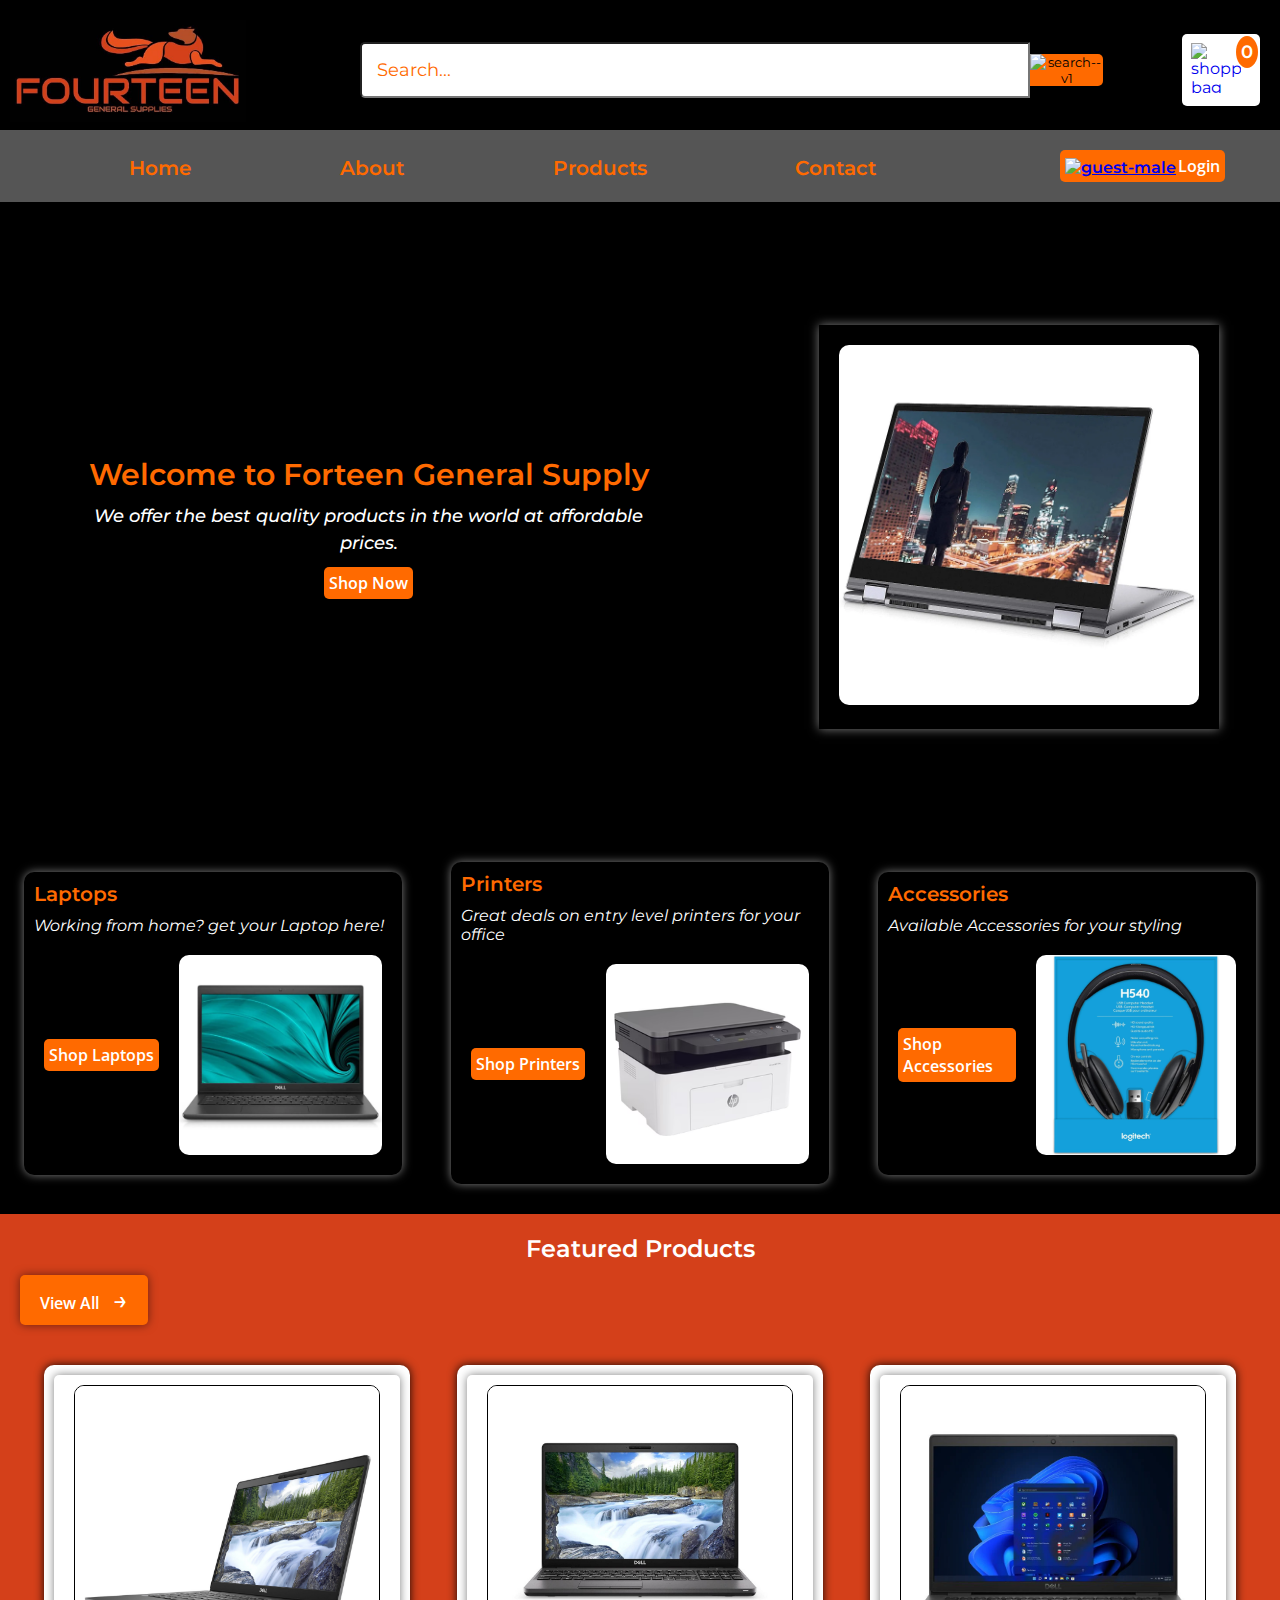
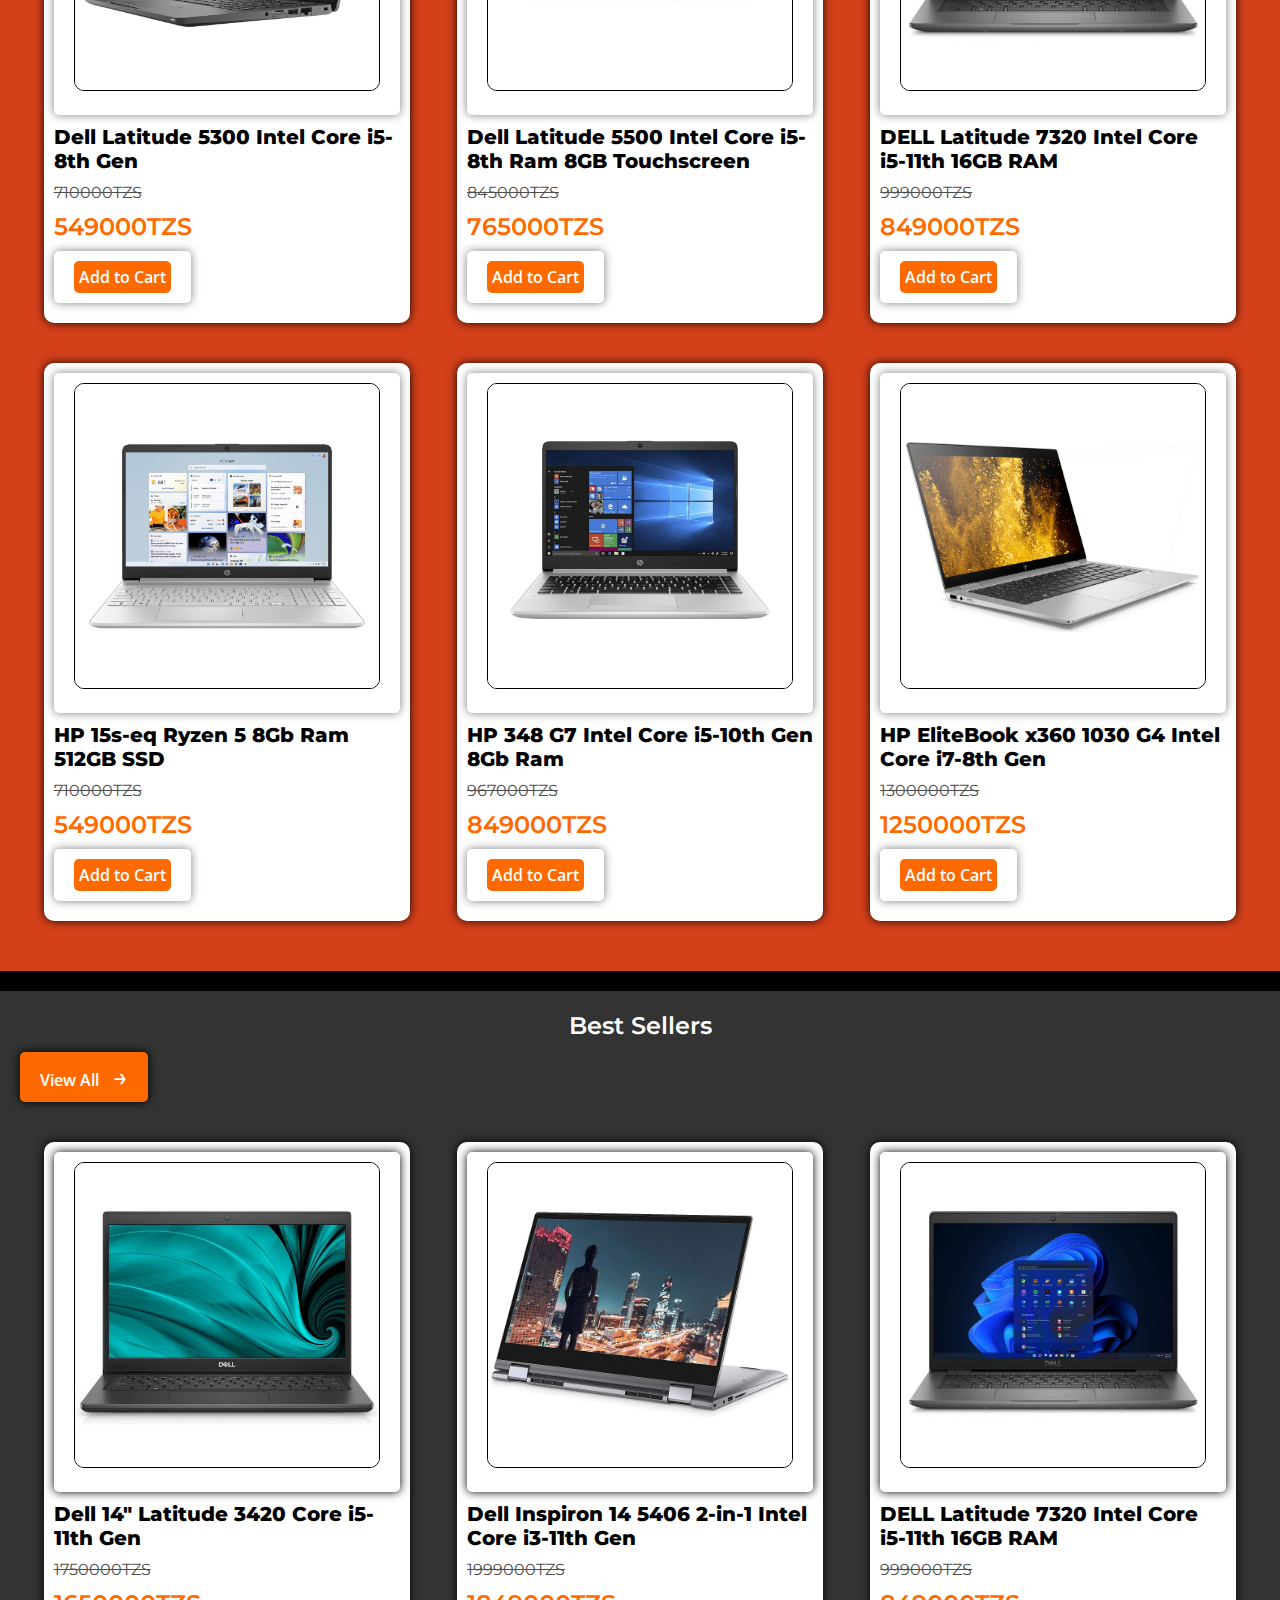
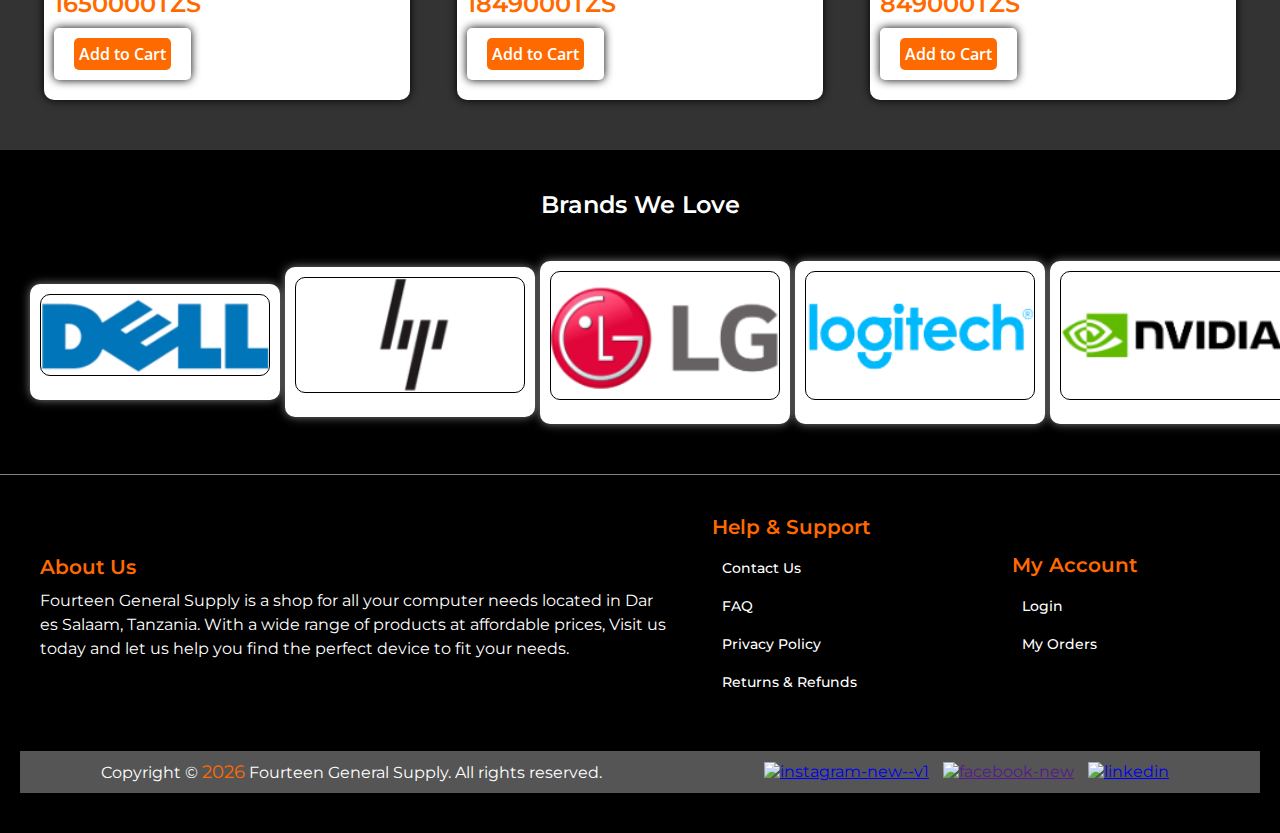
==== index.html @ 28618c10 "main" ====
<!DOCTYPE html>
<html lang="en">
<head>
    <meta charset="UTF-8">
    <meta name="viewport" content="width=device-width, initial-scale=1.0">
    <meta http-equiv="X-UA-Compatible" content="ie=edge">
    <!-- Imrted CDN  Fonts -->
    <link rel="preconnect" href="https://fonts.googleapis.com">
    <link rel="preconnect" href="https://fonts.gstatic.com" crossorigin>
    <link href="https://fonts.googleapis.com/css2?family=Montserrat:ital,wght@0,100..900;1,100..900&family=Open+Sans:ital,wght@0,300..800;1,300..800&family=Oswald:wght@200..700&family=Roboto:ital,wght@0,100;0,300;0,400;0,500;0,700;0,900;1,100;1,300;1,400;1,500;1,700;1,900&display=swap"
     rel="stylesheet">
     <!-- Imported CDN  Icons -->
     <link rel="stylesheet" href="https://cdnjs.cloudflare.com/ajax/libs/font-awesome/6.6.0/css/all.min.css" integrity="sha512-Kc323vGBEqzTmouAECnVceyQqyqdsSiqLQISBL29aUW4U/M7pSPA/gEUZQqv1cwx4OnYxTxve5UMg5GT6L4JJg=="
     crossorigin="anonymous" referrerpolicy="no-referrer" />
    <!-- Imported CSS Styles -->
    <link rel="stylesheet" href="styles.css">
    <title>Forteen General Supply</title>
</head>
<body>
    
    <!-- heaer & nav bar -->
     <header>
        <div class="container-header">
            
            <div class="container-logo"><a href="index.html"><img src="images/Logo.jpg" alt="logo"></a></div>
            
            <div class="search-container">
                <input type="text" placeholder="Search..." id="search-iput" autocomplete="off">
                <button id="search-btn"><img  src="https://img.icons8.com/ios/50/search--v1.png" alt="search--v1"/></button>
            </div>

            <div class="cart-container">
                <a href="add-to-cart.html"><img  src="https://img.icons8.com/ios/50/shopping-bag.png" alt="shopping-bag" id="add-to-cart-btn"/></a>
                <span id="cart-count">0</span>
            </div>
            
        </div>
        <nav>
            <ul>
                <li><a href="index.html">Home</a></li>
                <li><a href="about.html">About</a></li>
                <li><a href="products.html">Products</a></li>
                <li><a href="contact.html">Contact</a></li>
            </ul>

            <button class="btn" id="login-btn"><a href="login.html"><img src="https://img.icons8.com/ios-glyphs/30/guest-male.png" alt="guest-male"/></a>Login</button>
        </nav>
     </header>

     <!-- main section -->
    <main>
        <!-- hero section -->
         <section class="hero">
            <div class="hero-content">
                <h1>Welcome to Forteen General Supply</h1>
                <p>We offer the best quality products in the world at affordable prices.</p>
                <a href="products.html" class="btn" id="shopping-btn">Shop Now</a>
            </div>
            <div class="hero-image"><img src="images/9.webp" alt="hero"></div>
        </section>
        <section class="our-products">
            <div class="product-sample Laptop-product">
                <h3>Laptops</h3>
                <p>Working from home? get your Laptop here!</p>
                <div class="row">
                    <a href="products.html" class="btn">Shop Laptops</a>
                    
                 <img src="images/8.webp" alt="laptop-sample">
                    
                </div>
            </div>
            <div class="product-sample printer-product">
                <h3>Printers</h3>
                <p>Great deals on entry level printers for your office</p>
                <div class="row">
                    <a href="products.html" class="btn">Shop Printers</a>
                    <img src="images/printer.avif" alt="printer-sample">
                </div>
            </div>
            <div class="product-sample Accessories-product">
                <h3>Accessories</h3>
                <p>Available Accessories for your styling</p>
                <div class="row">
                    <a href="products.html" class="btn">Shop Accessories</a>
                    <img src="images/accessories.webp" alt="product-sample">
                </div>
            </div>
        </section>

        <!-- featured products -->
        <section class="featured-products-section section">
            <h2>Featured Products</h2>
            <a class="btn" href="products.html">View All <Span>&#8594;</Span></a>
            <div class="row-container" id="featured-products"></div>     
        </section>  
        <section class="best-sellers-section section">
            <h2>Best Sellers</h2>
            <a class="btn" href="products.html">View All <span>&#8594;</span></a>
            <div class="row-container" id="best-sellers"></div>
        </section> 
        
        <section class="section brands-section">
            <h2>Brands We Love</h2>
                <div class="row-container">
                    <div class="product-card">
                        <img src="images/DELL-Footer-Logos-for-website.webp" alt="DELL-Footer-Logos-for-website">
                    </div>
                    <div class="product-card">
                        <img src="images/HP-Footer-Logos-for-website-.webp" alt="DELL-Footer-Logos-for-website">
                    </div>
                    <div class="product-card">
                        <img src="images/LG-Footer-Logos-for-website.webp" alt="DELL-Footer-Logos-for-website">
                    </div>
                    <div class="product-card">
                        <img src="images/Logitech-Footer-Logos-for-website.webp" alt="DELL-Footer-Logos-for-website">
                    </div>
                    <div class="product-card">
                        <img src="images/nvidia-Footer-Logos-for-website.webp" alt="DELL-Footer-Logos-for-website">
                    </div>
                </div>
        </section>
    </main>

    <!-- footer section -->
    <footer class="footer">
        <div class="row-container">
            <div class="column">
                <h3>About Us</h3>
                <p>Fourteen General Supply is a shop for all your computer needs located in Dar es Salaam,
                     Tanzania. With a wide range of products at affordable prices, Visit us today and let us help you find the perfect device
                      to fit your needs.
                </p>
            </div>
            <div class="column">
                <h3>Help & Support</h3>
                <ul>
                    <li><a href="contact.html">Contact Us</a></li>
                    <li><a href="faq.html">FAQ</a></li>
                    <li><a href="privacy-policy.html">Privacy Policy</a></li>
                    <li><a href="return-refund.html">Returns & Refunds</a></li>
                </ul>
            </div>
            <div class="column">
                <h3>My Account</h3>
                <ul>
                    <li><a href="login.html">Login</a></li>
                    <li><a href="add-to-cart.html">My Orders</a></li>
                </ul>
            </div>
        </div>
        <div class="row-container copyright-container">
            <p class="copyright">Copyright &copy; <span id="copyright-span"></span> Fourteen General Supply. All rights reserved.</p>
            <div class="social-media">
                <a href="https://www.instagram.com/benoni_atrz" target="_blank"><img width="40" height="40" src="https://img.icons8.com/ios-filled/40/ff6a00/instagram-new--v1.png" alt="instagram-new--v1"/></a>
                <a href="" target="_blank"><img width="40" height="40" src="https://img.icons8.com/ios-filled/40/ff6a00/facebook-new.png" alt="facebook-new"/></a>
                <a href="https://www.linkedin.com/in/benjamin-william-12b984310" target="_blank"><img width="40" height="40" src="https://img.icons8.com/ios-filled/40/ff6a00/linkedin.png" alt="linkedin"/></a>
            </div>
        </div>
    </footer>
    <script type="module" src="index.js"></script>
</body>
</html>
---- styles.css ----
*, *::after, *::before {
    margin: 0;
    padding: 0;
    box-sizing: border-box;
    font-family: "Montserrat", sans-serif;
    scroll-behavior: smooth;
    user-select: none;
    /* headers font-family: "Oswald", sans-serif;
        p font-family: "Roboto", sans-serif;
        btn font-family: "Open Sans", sans-serif; */
}

body{
    background-color: #000000;
}
/* header css */
header {
    background-color: #000;
    display: flex;
    justify-content: space-between;
    align-items: center;
    padding: 10px 0px  0px;
    position: sticky;
    top: 0;
    flex-direction: column;
    width: 100%;
    vertical-align: middle;
    z-index: 100;
  
}

header .container-header{
    
    width: 100%;
    display: flex;
    align-items: center;
    justify-content: space-between;
}

header .container-logo {
    width: 20%;
    height: 100px;
    margin-bottom: 20px;
    padding: 10px;

}
header .container-logo img {
    width: 100%;
    object-fit: cover;
}

header .search-container{
    width: 60%;
    display: flex;
    align-items: center;
    justify-content: space-between;
    padding-left: 25px;
}

header .search-container input[type="text"] {
    padding: 15px 15px 15px 15px;
    border-radius: 5px 0 0 5px;
    width: 100%;
    color: #FF6A00;
    font-size: 18px;
    font-family: inherit;
}

::placeholder {
    color: #FF6A00;
}

#search-btn {
    background-color: #FF6A00;
    border: none;
    height: 100%;
    border-radius: 0 5px 5px 0;
    cursor: pointer;
    align-items: center;
    
}
#search-btn img {
    width: 100%;
    object-fit: cover;
}

.cart-container{
    margin-right: 20px;
    background-color: #fff;
    padding: 9px;
    border-radius: 5px;
    position: relative;
}
.cart-container img {
    display: inline-block;
    width: 50px;
    height: 50px;
    object-fit: cover;
    cursor: pointer;
    margin-right: 10px;
}

#cart-count {
  top: 2px;
  right: 2px;
  background-color: #FF6A00;
  color: #fff;
  padding: 5px;
  position: absolute;
  border-radius: 50%;
  font-size: 18px;
  font-weight: 600;
}

header nav {
    display: flex;
    font-family: "Oswald", sans-serif;
    font-size: 28px;
    font-weight: 600;
    justify-content: space-around;
    align-items: center;
    padding: 10px 0;
    background-color: #555;
    width: 100%;
   
} 
header nav ul{
    width: 70%;
    display: flex;
    justify-content: space-around;
    align-items: center;
}
header nav ul li{
    list-style: none;
    display: inline-block;
    padding: 8px 12px;
    position: relative;
    cursor: pointer;
}

header nav ul li a{
    color: #FF6A00;
    text-decoration: none;
    font-size: 20px;
}
header nav ul li::after{
    content: '';
    width: 0%;
    height: 2px;
    background: #f44336;
    display: block;
    margin: auto;
    transition: 0.5s;
}
header nav ul li:hover::after{
    width: 100%;
}


.btn{
    background-color: #FF6A00;
    color: #fff;
    padding: 5px 5px;
    border: none;
    border-radius: 5px;
    cursor: pointer;
    text-decoration: none;
    transition: 0.5s;
    font-size: 16px;
    font-weight: 600;
    align-items: center;
    transition: .5s ease-in-out;
    font-family: "Open Sans", sans-serif;
}

.btn:hover{
    background-color: #f44336;
}

.btn img{
    vertical-align: middle;
    object-fit: cover;
    margin-right: 2px;
}


/* main section */

main {
   width: 100%; 
   font-family: "Roboto", sans-serif;
   /* margin-top: 180px; */
   /* padding: 20px 0px; */
}

.hero{

    display: flex;
    padding-top: 20px;
    gap: 20px;
    justify-content: space-around;
    align-items: center;
    height: 70vh;
    margin-bottom: 20px;
    /* background-color: #818080; */

}
 main .hero-content #shopping-btn{
    padding-bottom: 10px 10px;
    display: inline-block;
}

.hero-content{
    flex-basis: 48%;
    display: flex;
    padding: 10px;
    flex-direction: column;
    align-items: center;
    justify-content: center;
    /* background-color: red; */
}

.hero-image{
   flex-basis: 48%;
    max-width: 400px;
    padding: 20px;
    border-radius: 10;
}
.hero-image img{
    width: 100%;
    object-fit: cover;
    border-radius: 10px;
    cursor: pointer;
}


.hero-content h1{
    font-family: "Montserrat", sans-serif;
    color: #FF6A00;
    text-shadow: 0px 0px 5px rgba(0, 0, 0, 0.9);
    font-size: 30px;
    font-weight: 600;
    text-align: center;
    margin-bottom: 10px;
}

.hero-content p {
    font-size: 18px;
    text-align: center;
    line-height: 1.5;
    margin-bottom: 10px;
    color: #fff;
    font-style: italic;
    text-shadow: 0px 0px 5px rgba(0, 0, 0, 0.9);
    font-weight: 500;
}

.our-products{
     display: flex;
     gap: 20px;
     justify-content: space-around;
     align-items: center;
     padding: 10px;
     margin-top: 20px;
     width: 100%;
}

 .product-sample{
    flex-basis: 30%;
    padding: 10px;
    border-radius: 10px;
    cursor: pointer;
    transition: 0.5s ease-in-out;
}
.product-sample:hover{
    transform: translateY(8px);
}
.row:hover img{
    transform: rotate(160deg);
}

.product-sample h3{
    font-size: 20px;
    font-weight: 600;
    text-align: left;
    margin-bottom: 10px;
    color: #FF6A00;
}
.product-sample p{
    font-size: 16px;
    text-align: left;
    margin-bottom: 10px;
    color: #fff;
    font-style: italic;
}

.row{
    display: flex;
    gap: 20px;
    justify-content: space-around;
    align-items: center;
    padding: 10px;
    width: 100%;
}
.row a {
    display: inline-block;
}

.row img{
    display: inline-block;
    width: 60%;
    height: 200px;
    object-fit: cover;
    border-radius: 10px;
}

/* featured section */

.section{
    padding: 20px;
    margin-top: 20px;
    width: 100%;
}
.featured-products-section{
    background-color: #D4401A;
}
.section a{
    display: inline-block;
    text-decoration: none;
    color: #fff;
    padding: 10px 20px;
    border-radius: 5px;
    transition: 0.5s ease-in-out;
    box-shadow: 0px 0px 10px rgba(0,0,0,0.5); 
    margin-bottom: 10px;
}
.section a span , .page-btn button span{
    font-size: 25px;
    font-weight: 500;
    color: #fff;
    margin-left: 10px;
    display: inline-block;
    transition: 0.5s ease-in-out;
}

.section a:hover span, .page-btn button:hover span{
    transform: rotate(-36deg);
}
.row-container{
    display: flex;
    gap: 20px;
    justify-content: space-around;
    align-items: center;
    flex-wrap: wrap;
    padding: 10px;
    width: 100%;
    margin-bottom: 20px;
}

.section h2{
    font-size: 24px;
    font-weight: 600;
    text-align: center;
    color: #fff;
    margin-bottom: 10px; 
}

.section h2::after{
    content: '';
    width: 0%;
    height: 2px;
    background: #fff;
    display: block;
    margin: auto;
    transition: 0.5s;
}

.section h2:hover::after{
    width: 100%;
}

.product-card{
    flex-basis: 30%;
    min-width: 250px;
    padding: 10px;
    margin-top: 20px;
    border-radius: 10px;
    background-color: #fff;
    box-shadow: 0px 0px 10px rgba(0, 0, 0, 0.9);
    transition: .5s ease-in-out;
}
.product-card:hover{
    transform: translateY(8px);
}

.product-card img {
    width: 100%;
    object-fit: cover;
    cursor: pointer;
    border-radius: 10px;
    border: 1px solid #000;
    margin-bottom: 10px;
}

.product-card h3{
    font-size: 20px;
    font-weight: 800;
    text-align: left;
    margin-bottom: 10px;
    color: #000;
}

#old-price{
    font-size: 16px;
    text-decoration: line-through;
    color: #504f4f;
    margin-bottom: 10px;
}

#new-price{
    font-size: 24px;
    font-weight: 600;
    color: #FF6A00;
    margin-bottom: 10px;
}
.best-sellers-section{
    background-color: #333;
    /* margin-top: 20px; */
}

.product-sample,
.hero-image{
    box-shadow: 0px 0px 10px rgba(255, 255, 255, 0.5);
}
.best-sellers-section a, 
.best-sellers-section .product-card{
    box-shadow: 0px 0px 10px rgba(0, 0, 0, 1);
}

/* brand section */
.brands-section .row-container{
    flex-wrap: nowrap;
    gap: 5px;
}
.brands-section .row-container .product-card{
    flex-basis: 20%;
    box-shadow: 0px 0px 10px rgba(255, 255, 255, 0.5);
}


.footer{
    color: #fff;
    border-top: 1px solid rgba(255, 255, 255, 0.5) ;
    padding: 20px;
    width: 100%;
    /* height: 70vh; */
}
.footer .row-container{
    flex-wrap: nowrap;
    justify-content: space-around;
    gap: 20px;
}

.footer .row-container .column{
    /* flex-basis: 50%; */
    flex-grow: 1;
    padding: 10px;
}
.footer .row-container .column:first-child{
    flex-basis: 45%;
}
 .column h3{
    font-size: 20px;
    font-weight: 600;
    color: #FF6A00;
    margin-bottom: 10px;
}
.footer .row-container .column p{
    font-size: 16px;
    color: #fff;
    margin-bottom: 10px;
    line-height: 1.5;
}
.column ul{
    display: flex;
    gap: 10px;
    align-items: flex-start;
    justify-content: flex-start;
    padding: 10px;
    font-size: 14px;
    font-weight: 500;
    flex-direction: column;
}
.column ul li{
    list-style-type: none;
    margin-bottom: 10px;
}
.column ul li a{
    text-decoration: none;
    color: #fff;
}
.copyright-container{
    text-align: center;
    background: #555;
    bottom: 0;
}

#copyright-span{
    color: #FF6A00;
    font-size: 18px;
}

.social-media a{
    margin-right: 10px;
    transition: transform 1s ease-in-out;
}

.social-media a:hover img{
    transform: translateY(-8px);
}


/* About us */

.about-us, .burner, .offers{
    color: #fff;
}

.about-us{
    /* background-color: #D4401A; */
    width: 50%;
    margin: 20px auto 20px;
    padding: 20px;
    border-radius: 10px;
    box-shadow: 0px 0px 10px rgba(255, 255, 255, 0.7);
}

.about-us h1{
    font-size: 30px;
    font-weight: 600;
    text-align: center;
    margin-bottom: 20px;
    color: #D4401A;
}

.about-us p{
    font-size: 19px;
    line-height: 1.5;
    text-align: justify;
}

.about-div{
    margin-top: 20px;
}

.about-div h3{
    font-size: 24px;
    font-weight: 600;
    text-align: left;
    color: #FF6A00;
    margin-bottom: 20px;
}

.burner{
    background-color: #D4401A;
    padding: 20px;
    width: 100%;
    text-align: center;
    margin-top: 40px;
}

.burner h2{
    font-size: 30px;
    font-weight: 600;
    
}

.burner p, .burner h2{
    margin-bottom: 20px;
}
.burner p{
    font-size: 19px;
    line-height: 1.5;
    letter-spacing: 1.5px;
}

.burner form {
    width: 50%;
    display: flex;
    justify-content: space-around;
    align-items: center;
    margin: 0 auto 20px;
    gap: 20px;
    padding: 20px;
    border-radius: 10px;
    box-shadow: 0px 0px 10px rgba(0, 0, 0, 0.7);
}

.burner form input{
   flex-basis: 70%;
    padding: 20px;
    border-radius: 5px;
    border: none;
    font-size: inherit;
    font-family: inherit;
}

.burner form button{
    padding:  20px;
    border: none;

}
.offers .row-container {
    flex-wrap: nowrap;
}

.offers .row-container .col-2{
    flex-basis: 50%;
    padding: 20px;
    border-radius: 10px;
    box-shadow: 0px 0px 10px rgba(255, 255, 255, 0.7);
    margin: 20px 0;
}

.offers .row-container .col-2 .column img{
     margin-right: 10px;
     object-fit: cover;
}

/* all product section */

.products-main{
    color: #fff;
}

.categories ul{
    display: flex;
    gap: 20px;
    justify-content: space-around;
    padding: 20px;
    background-color: #333;
}
.categories ul li{
    list-style-type: none;
    margin-bottom: 10px;
    font-size: 18px;
    font-weight: 300;
    cursor: pointer;
}


.col-2{
    display: flex;
    justify-content: space-between;
    align-items: center;
    border: 1px solid #fff;
    padding:  20px 20px 0;
    margin-bottom: 20px;
}

.col-2 h1{
    font-size: 30px;
    font-weight: 600;
    align-self: flex-start;
    margin-bottom: 20px;
    color: #D4401A;
}

.col-2 select{
    padding: 10px 20px;
    border-radius: 5px;
    border: none;
    font-size: inherit;
    font-family: inherit;
    cursor: pointer;
    color: #FF6A00;
    margin-bottom: 20px;
}

.page-btn {
    margin: 0 auto 20px;
}

 .page-btn button{
    padding: 10px 20px;
    border: none;
    border-radius: 5px;
    background-color: #FF6A00;
    color: #fff;
    cursor: pointer;
    transition: background-color 0.3s ease-in-out;
} 




/* contact us page */

.location{
    width: 80%;
    margin: auto;
    padding: 80px 0;
    
}

.location iframe{
    width: 100%;
    border-radius: 10px;
    box-shadow: 0px 0px 10px rgba(255, 255, 255, 0.7);
    /* filter: invert(100); */
}

.location h2{
    font-size: 30px;
    font-weight: 600;
    margin-bottom: 20px;
    text-align: center;
    color: #D4401A;
}

.contact-section{
    color: #fff;
}

.contact-section .col-2 {
    flex-direction: column;
    align-items: flex-start;
} 

.contact-section .col-2 p{
    font-size: 16px;
    margin-bottom: 10px;
}

.contact-section .col-2 p img{
    margin-right: 10px;
    vertical-align: middle;
}


.contact-section .row-container .column:nth-child(2) {
    flex-basis: 50%;
    
}

.contact-section .row-container #contact-form{
    width: 80%;
    margin: auto;
    padding: 40px;
    border-radius: 10px;
    box-shadow: 0px 0px 10px rgba(255, 255, 255, 0.7);
}

.contact-section .row-container #contact-form .form-group{
    margin-bottom: 20px;
    display: flex;
    align-items: flex-start;
    justify-content: flex-start;
    flex-direction: column;
    width: 100%;
}

#contact-form .form-group label{
    margin-bottom: 10px;
}

#contact-form .form-group input, #contact-form .form-group textarea{
    padding: 10px;
    border-radius: 5px;
    border: none;
    font-size: inherit;
    font-family: inherit;
    color: #D4401A;
    width: 100%;
}
#contact-form .form-group input[type="button"] {
    color: #fff;
}
#message-error, #message-success{
    font-size: 16px;
    font-weight: 600;
    margin-top: 10px;
}
#message-error{
    color: red;
    display: none;
}

#message-success{
    color: green;
    display: none;
}

/* Account page */

.account-page{
    color: #fff;
}

.account-page .container{
    /* background: #f44336; */
    width: 450px;
    padding: 24px;
    margin: 50px auto;
    border-radius: 10px;
    box-shadow: 0 0px 35px 5px rgba(255,255,255,0.7);
}

.account-page .container form{
    margin: 0 20px;
}

.account-page .container .form-title{
    font-size: 24px;
    font-weight: 800;
    text-align: center;
    color: #FF6A00;
    padding: 1.3rem;
    margin-bottom: 0.4rem;
}

.account-page .container input{
    padding: 10px;
    border-radius: 5px;
    border: none;
    font-size: inherit;
    font-family: inherit;
    color: #D4401A;
    width: 100%;
}

.account-page .container .input-group{
    padding: 1% 0;
    position: relative;
}

.account-page .container input::placeholder{
    color: #D4401A;
}

.account-page .container .input-group label{
    color: #fff;
    margin-bottom: 20px;
}

.account-page .container .recover{
    text-align: right;
    font-size: 1rem;
    margin: 1rem 0;
}

.account-page .container .recover a{
    text-decoration: none;
    color: #D4401A;
}

.account-page .container .recover a:hover{
    color: #FF6A00;
    text-decoration: underline;
}

.account-page .container .btn{
    margin-top: 20px;
    color: white;
    
}

.account-page .container .or{
    font-size: 1.1rem;
    margin-top: 0.5rem;
    text-align: center;
}

.account-page .container .icons{
    text-align: center;

}

.account-page .container .icons img{
    margin: 20px 20px 0 0;
    cursor: pointer;
}

 .links{
    display: flex;
    justify-content: space-between;
    padding: 0 4rem;
    margin-top: 0.9rem;
    font-weight: bold;
   
}

.account-page .container button{
    color: #FF6A00;
    border: none;
    background-color: transparent;
    font-size: 1rem;
    font-weight: bold;
    cursor: pointer;
}

.account-page .container button:hover{
    text-decoration: underline;
    color: #D4401A;
}

.account-page .container .messageDiv{
    background-color: #FF6A00;
    color: white;
    padding: 10px 20px;
    margin: 10px;
    border-radius: 5px;
    font-size: 1rem;
    opacity: 0;
    width: 100%;
    animation: fadeOut 7s forwards;
}

@keyframes fadeOut {
    0% { opacity: 1; }
    100% { opacity: 0; }
}

.page-error{
    display: none;
    display: flex;
    flex-direction: column;
    justify-content: center;
    align-items: center;
    gap: 20px;

}

.page-error h1 {
    font-size: 40px;
    font-weight: 800;
    color: #FF6A00;
}

.page-error p {
    font-size: 20px;
    color: #D4401A;
}


/* PRODUCT DETAILS PAGES */
main #products{
    padding: 10px;
 
    justify-content: space-between;
}
.small-images-container{
    flex-basis: 20%;
    max-width: 150px;
    display: flex;
    justify-content: space-around;
    gap: 20px;
    margin-bottom: 10px;
    align-items: flex-start;
    flex-direction: column;
    padding: 10px;
  
}

.small-images-container .small-image{
    width: 100%;
    height: auto;
    object-fit: cover;
    cursor: pointer;
    border-radius: 5px;
    transition: transform 0.3s ease-in-out;
    box-shadow: -5px 5px 5px rgba(255, 255, 255, 0.3);
}

#products .large-image-container{
    flex-basis: 30%;
    max-width: 450px;
    align-items: center;
    padding: 10px;
    border-radius: 10px;
    box-shadow: 0px 0px 10px rgba(255, 255, 255, 0.8);
    position: relative; /* Position relative for absolute positioning of the magnifying glass */   
    height: auto; /* Set height automatically */  
    overflow: hidden; /* Hide overflow for the magnifying glass */  
}

#products .large-image-container img{
    width: 100%;
    height: auto;
    object-fit: cover;
    border-radius: 5px;
    
}

#product-details{
    flex-basis: 50%;
    padding: 20px;
    margin-left: 20px;
    border-radius: 10px;
    color: #fff;
    box-shadow: 0px 0px 10px rgba(255, 255, 255, 0.8);
}
#product-details h2{
    color: #FF6A00;
    font-size: 24px;
}
#product-details .details{

    display: flex;
    gap: 20px;
    justify-content: space-between;
    align-items: center;
    margin: 10px;
}
#product-details .details p{
    font-size: 20px;
    font-weight: 500;
    text-align: left;
}

#product-details .details p:first-child{
    font-weight: 600;
    margin-left:  30px;
}
#product-details .details p:last-child{
    margin-right:  60px;
}

.price-container{
    display: flex;
    gap: 20px;
    justify-content: center;
    align-items: center;
    margin: 10px;
}

.price-container #old-price{
    color: #fff;
}

.cart-detail-container{
    display: flex;
    gap: 20px;
    justify-content: center;
    align-items: center;
    margin: 10px;
}

.cart-detail-container input{
    width: 60px;
    padding: 10px;
    border-radius: 5px;
    border: none;
    text-align: center;
}

.magnifier {  
    position: absolute;  
    border: 3px solid rgba(255, 255, 255, 0.8);  
    border-radius: 50%;  
    cursor: none; /* Hide cursor when hovering */  
    width: 100px; /* Size of the magnifying glass */  
    height: 100px; /* Size of the magnifying glass */  
    opacity: 1;   
    pointer-events: none; /* Prevent interaction with the magnifier */  
    background-repeat: no-repeat;  
    background-size: 700%; /* Scale the background image for zooming */  
    display: none; /* Hidden by default */  
}  

/* --------------------cart items---------------------------- */

.cart-page{
    margin: 80px auto;
}

table{
    width: 100%;
    border-collapse: collapse;
}

.cart-info{
    display: flex;
    flex-wrap: wrap;
}
.cart-info p{
    font-size: 20px;
    margin-bottom: 10px;
}
.cart-info small {
    font-size: 18px;
    margin-bottom: 10px;
}
.cart-info br{
    margin-top: 10px;
}
th{
    text-align: left;
    padding: 20px;
    color: #fff;
    background: #ff523b;
    font-weight: 600;
    text-transform: uppercase;
    font-size: 20px;
}

td{
    padding: 10px 10px;
    border-bottom: 1px solid #ddd;
}

td input{
    width: 50px;
    height: 40px;
    padding: 10px;
    text-align: center;
}

td button{
   margin-top: 10px;
}

td img{
    width: 100px;
    height: 100px;
    margin-right: 10px;
    border-radius: 10px;
}

.total-price{
    display: flex;
    justify-content: flex-end;
}

.total-price table{
    margin-top: 20px;
    border-top: 3px solid #ff523b;
    width: 100%;
    max-width: 400px;
}

td:last-child{
    text-align: right;
    font-size: 20px;
}

th:last-child{
    text-align: right;
}

.small-container{
    padding-left: 25px;
    padding-right: 25px;
    margin: auto;
    max-width: 1080px;
    color: #fff;
}

.empty{
    width: 50%;
    padding: 0 25px;
    margin: auto;
    max-width: 1080px;
    color: #fff;
}


.empty p{
    font-size: 24px;
    text-align: center;
    color: #FF6A00;
    margin-bottom: 10px;
}
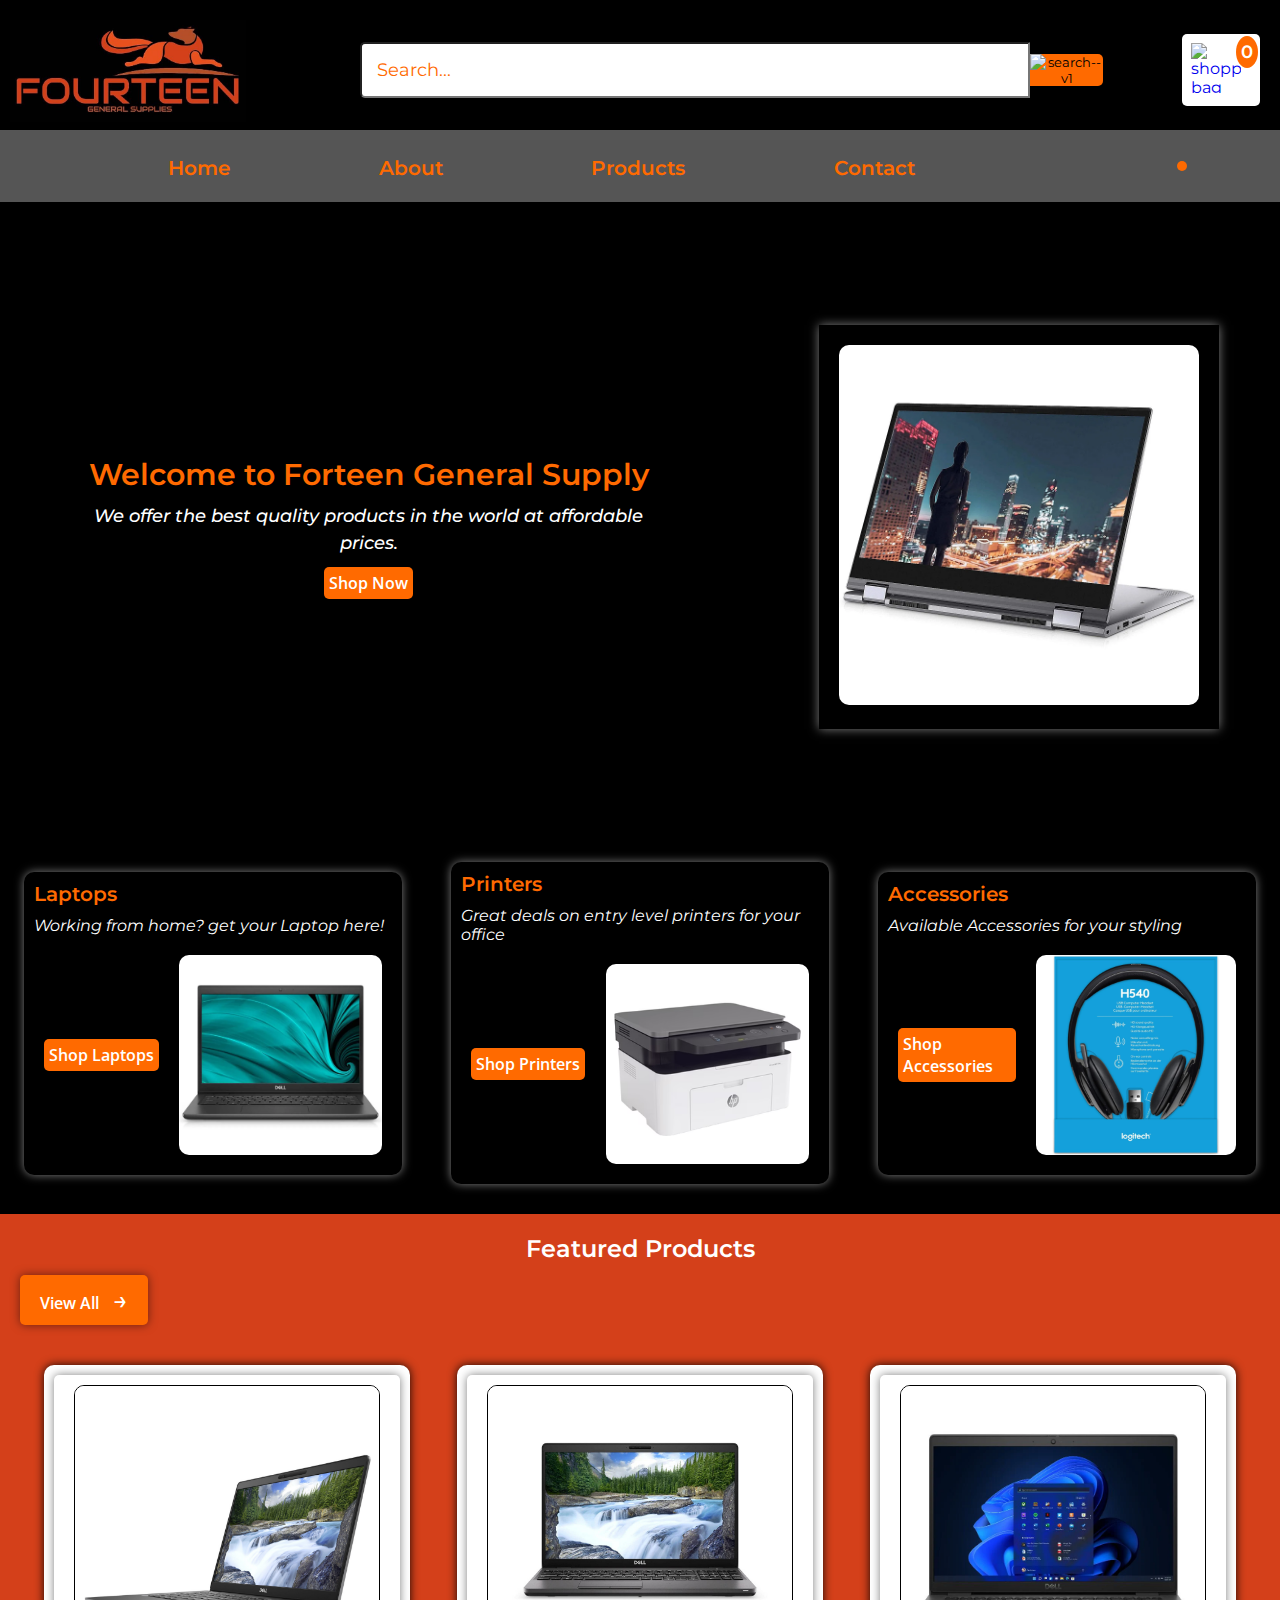
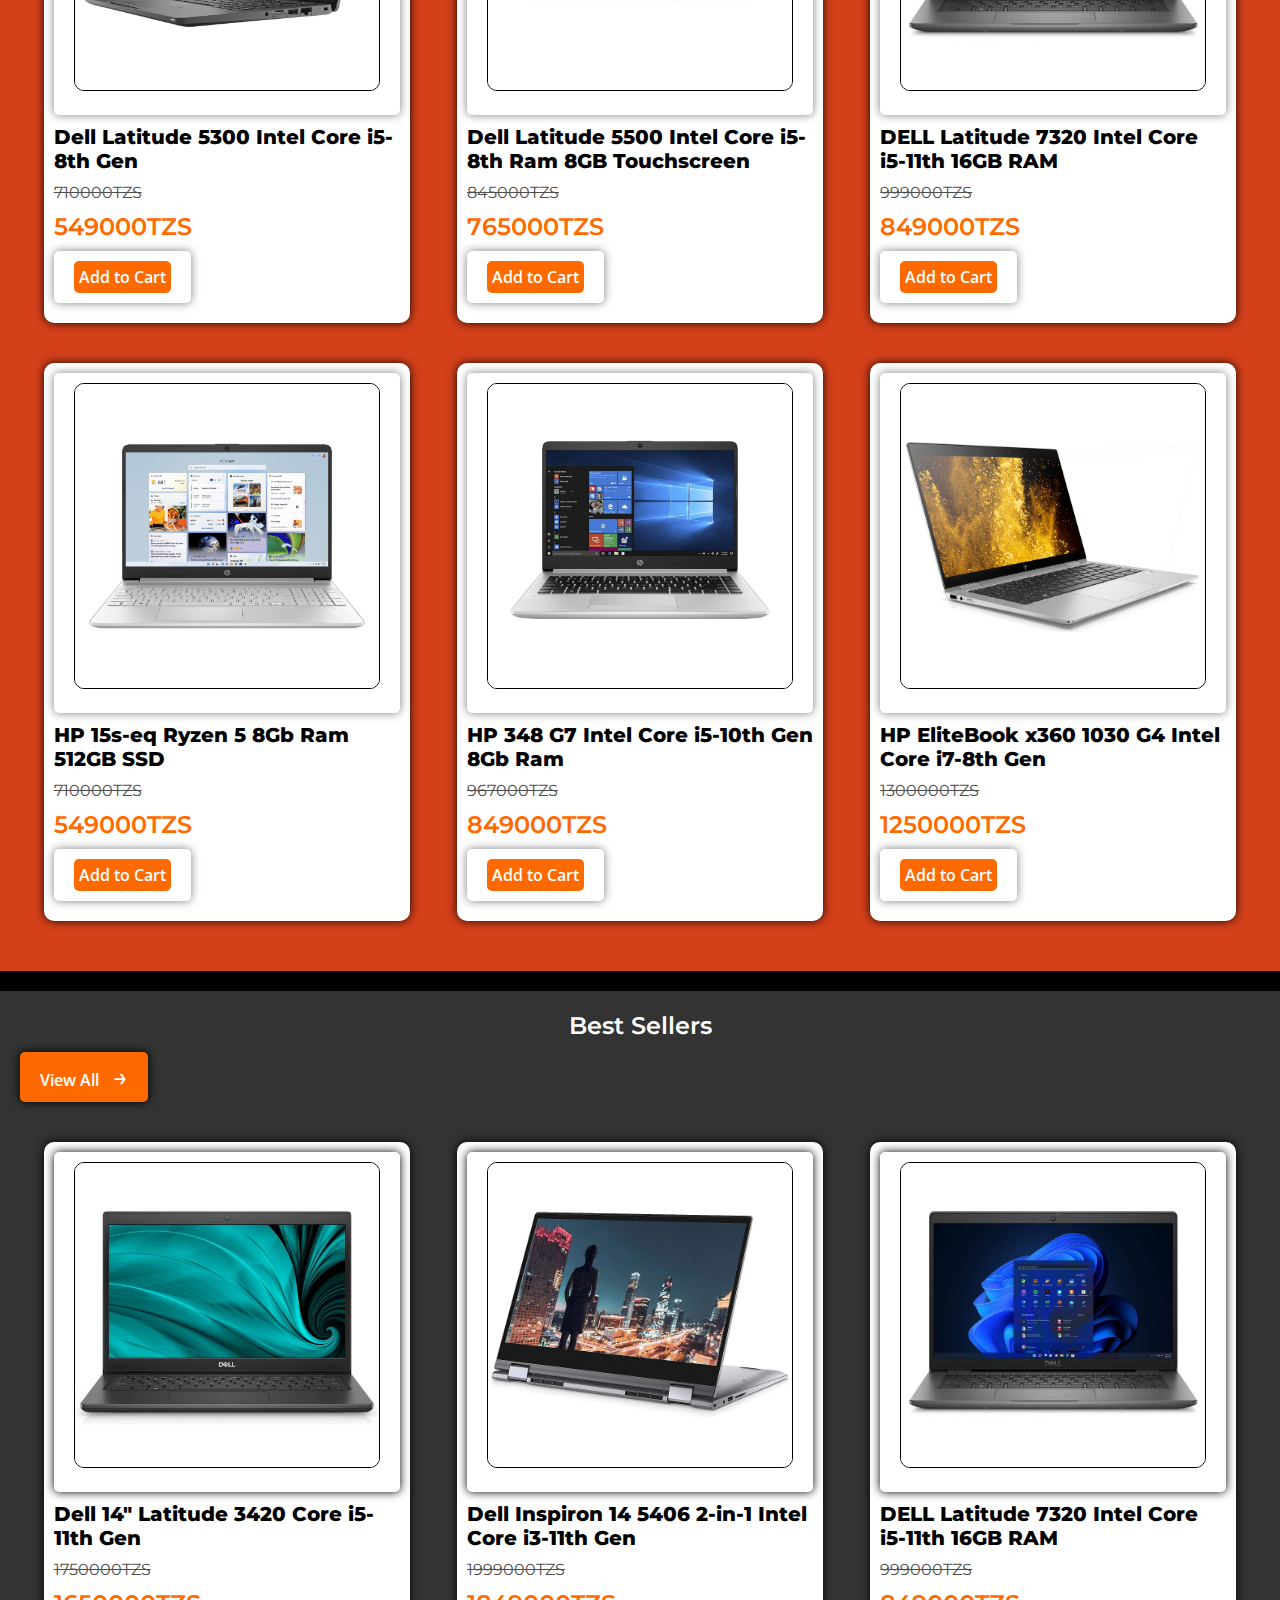
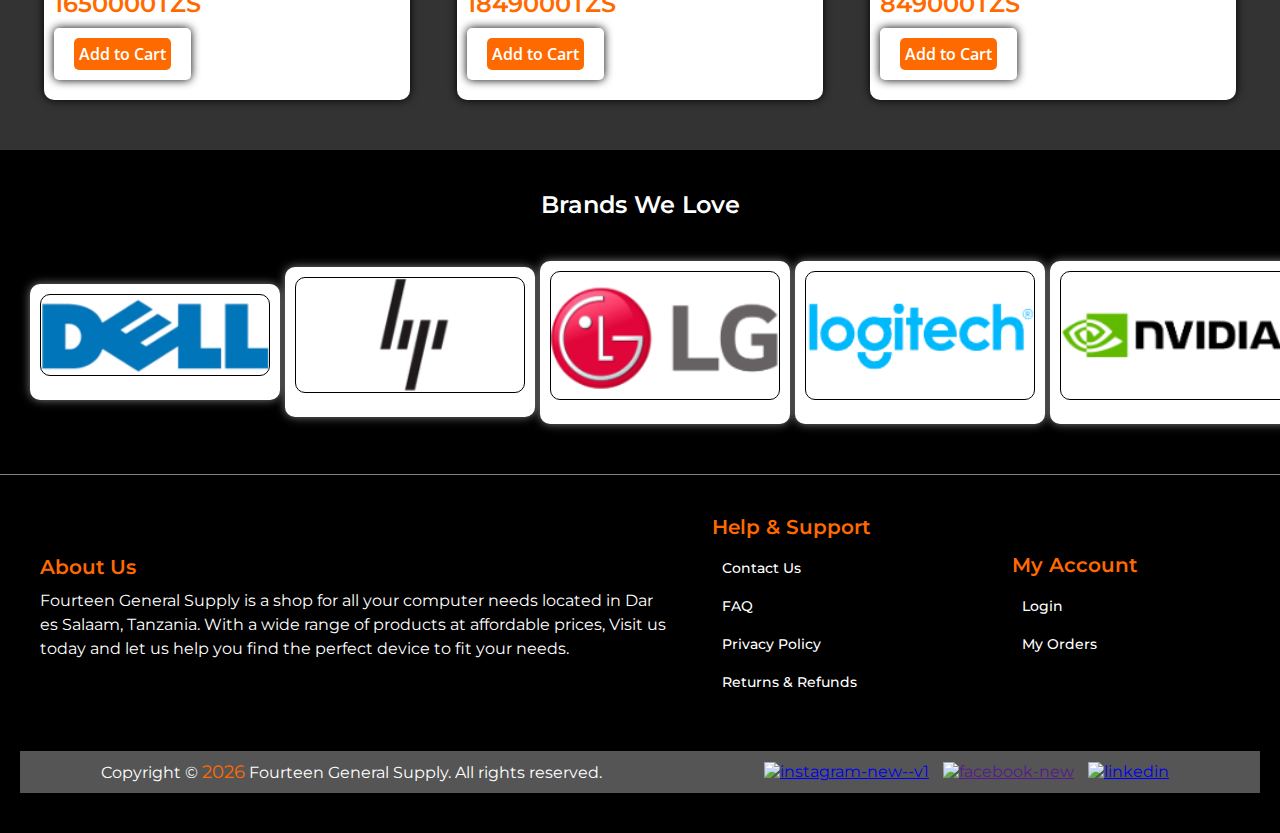
==== commit 68db7b96: "Adding firebase authentication for user to signIn amd signOut with email and password" ====
--- a/index.html
+++ b/index.html
@@ -43,7 +43,7 @@
                 <li><a href="contact.html">Contact</a></li>
             </ul>
 
-            <button class="btn" id="login-btn"><a href="login.html"><img src="https://img.icons8.com/ios-glyphs/30/guest-male.png" alt="guest-male"/></a>Login</button>
+            <button class="btn"><a href="login.html" id="login-btn"></a></button>
         </nav>
      </header>
 
@@ -157,6 +157,7 @@
             </div>
         </div>
     </footer>
+    <script type="module" src="firebase-auth.js"></script>
     <script type="module" src="index.js"></script>
 </body>
 </html>--- a/styles.css
+++ b/styles.css
@@ -11,7 +11,7 @@
 }
 
 body{
-    background-color: #000000;
+    background-color: #000;
 }
 /* header css */
 header {
@@ -177,10 +177,10 @@
     background-color: #f44336;
 }
 
-.btn img{
-    vertical-align: middle;
-    object-fit: cover;
-    margin-right: 2px;
+#login-btn{
+        text-decoration: none;
+        color: #fff;
+        font-size: 20px;
 }
 
 
@@ -905,15 +905,15 @@
 }
 
 .account-page .container .messageDiv{
-    background-color: #FF6A00;
-    color: white;
+    /* background-color: #FF6A00;
+    color: white; */
     padding: 10px 20px;
     margin: 10px;
     border-radius: 5px;
     font-size: 1rem;
     opacity: 0;
     width: 100%;
-    animation: fadeOut 7s forwards;
+    animation: fadeOut 10s forwards;
 }
 
 @keyframes fadeOut {
